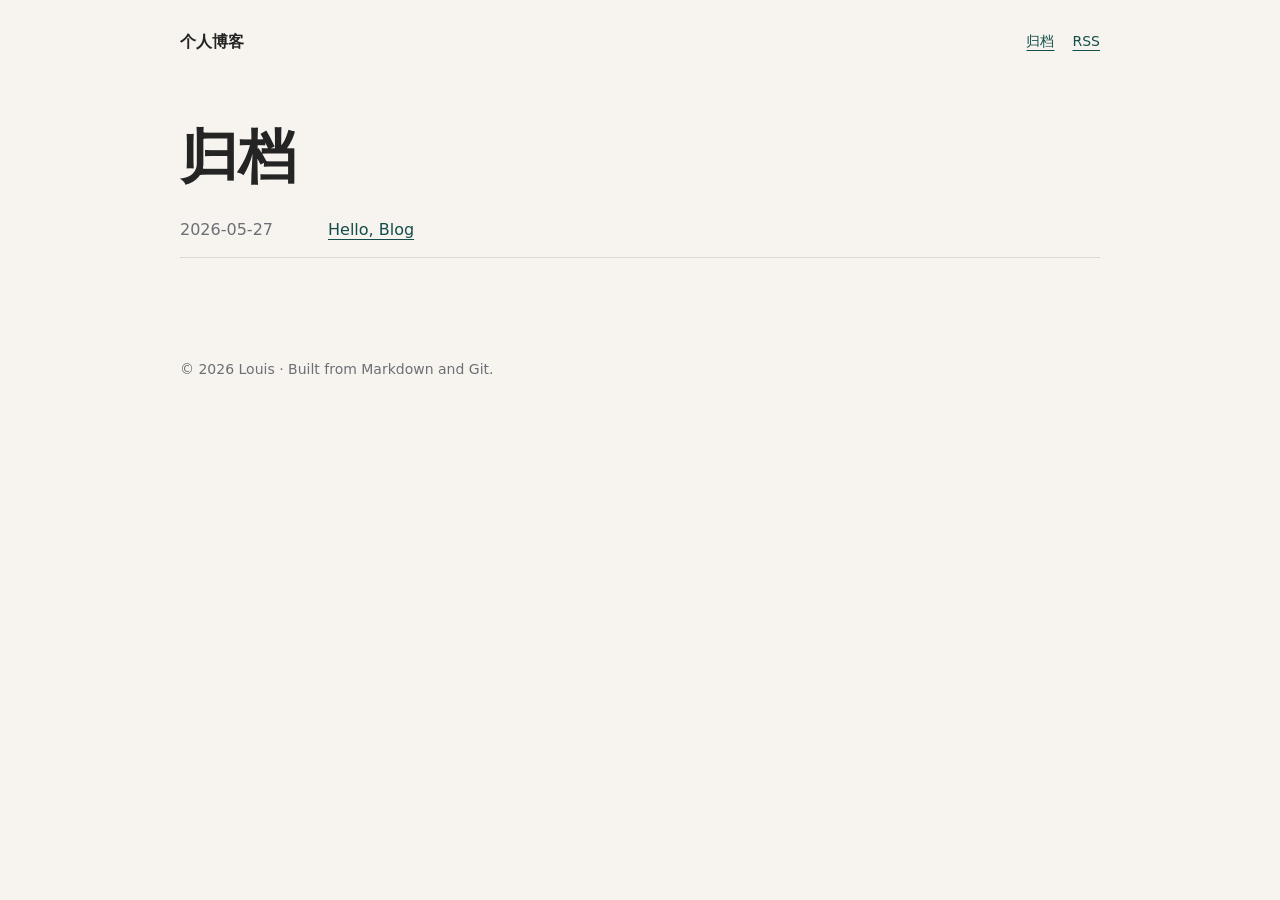
==== public/archive.html @ f1fb552b "Initial blog scaffold" ====
<!doctype html>
<html lang="zh-CN">
<head>
  <meta charset="utf-8">
  <meta name="viewport" content="width=device-width, initial-scale=1">
  <title>归档 - 个人博客</title>
  <meta name="description" content="文章归档">
  <link rel="stylesheet" href="./assets/style.css">
</head>
<body>
  <header class="site-header">
    <a class="brand" href="./index.html">个人博客</a>
    <nav>
      <a href="./archive.html">归档</a>
      <a href="./feed.xml">RSS</a>
    </nav>
  </header>
  <main><section class="page">
  <h1>归档</h1>
  <ul class="archive"><li>
  <time>2026-05-27</time>
  <a href="posts/2026-05-27-hello.html">Hello, Blog</a>
</li></ul>
</section></main>
  <footer class="site-footer">© 2026 Louis · Built from Markdown and Git.</footer>
</body>
</html>
---- public/assets/style.css ----
:root {
  color-scheme: light;
  --bg: #f7f4ef;
  --panel: #fffdf9;
  --text: #242424;
  --muted: #6c6f75;
  --line: #ded8cf;
  --accent: #0f766e;
  --accent-strong: #134e4a;
  --code: #edf5f3;
}

* {
  box-sizing: border-box;
}

body {
  margin: 0;
  background: var(--bg);
  color: var(--text);
  font-family: ui-sans-serif, system-ui, -apple-system, BlinkMacSystemFont, "Segoe UI", sans-serif;
  line-height: 1.7;
}

a {
  color: var(--accent-strong);
  text-decoration-thickness: 1px;
  text-underline-offset: 4px;
}

.site-header,
.site-footer,
main {
  width: min(920px, calc(100% - 32px));
  margin: 0 auto;
}

.site-header {
  display: flex;
  align-items: center;
  justify-content: space-between;
  padding: 28px 0;
}

.brand {
  color: var(--text);
  font-weight: 800;
  text-decoration: none;
}

nav {
  display: flex;
  gap: 18px;
  font-size: 14px;
}

.hero {
  padding: 72px 0 52px;
  border-top: 1px solid var(--line);
  border-bottom: 1px solid var(--line);
}

.eyebrow,
.meta {
  color: var(--muted);
  font-size: 14px;
}

h1 {
  max-width: 760px;
  margin: 8px 0 14px;
  font-size: clamp(38px, 7vw, 76px);
  line-height: 1.05;
  letter-spacing: 0;
}

h2 {
  margin: 8px 0;
  font-size: 26px;
  line-height: 1.25;
}

.hero p {
  max-width: 620px;
  font-size: 18px;
}

.post-list {
  display: grid;
  gap: 16px;
  padding: 36px 0 20px;
}

.post-card {
  padding: 22px 0;
  border-bottom: 1px solid var(--line);
}

.post-card p {
  max-width: 680px;
  margin: 8px 0 0;
  color: var(--muted);
}

.post,
.page {
  padding: 36px 0 64px;
}

.post h1,
.page h1 {
  font-size: clamp(34px, 6vw, 58px);
}

.back-link {
  display: inline-block;
  margin-bottom: 24px;
  font-size: 14px;
}

.tags {
  display: flex;
  flex-wrap: wrap;
  gap: 8px;
  margin: 16px 0 34px;
}

.tags span {
  border: 1px solid var(--line);
  border-radius: 999px;
  color: var(--muted);
  font-size: 13px;
  padding: 3px 10px;
}

.content {
  max-width: 720px;
  font-size: 18px;
}

.content h2,
.content h3,
.content h4 {
  margin-top: 36px;
}

code {
  background: var(--code);
  border-radius: 6px;
  padding: 2px 5px;
  font-size: 0.92em;
}

pre {
  overflow: auto;
  background: #17211f;
  border-radius: 8px;
  color: #eef8f5;
  padding: 18px;
}

pre code {
  background: transparent;
  padding: 0;
}

.archive {
  list-style: none;
  margin: 0;
  padding: 0;
}

.archive li {
  display: grid;
  grid-template-columns: 128px 1fr;
  gap: 20px;
  padding: 14px 0;
  border-bottom: 1px solid var(--line);
}

.archive time,
.site-footer {
  color: var(--muted);
}

.site-footer {
  padding: 36px 0;
  font-size: 14px;
}

@media (max-width: 620px) {
  .site-header {
    align-items: flex-start;
    gap: 14px;
    flex-direction: column;
  }

  .hero {
    padding: 48px 0 38px;
  }

  .archive li {
    grid-template-columns: 1fr;
    gap: 4px;
  }
}
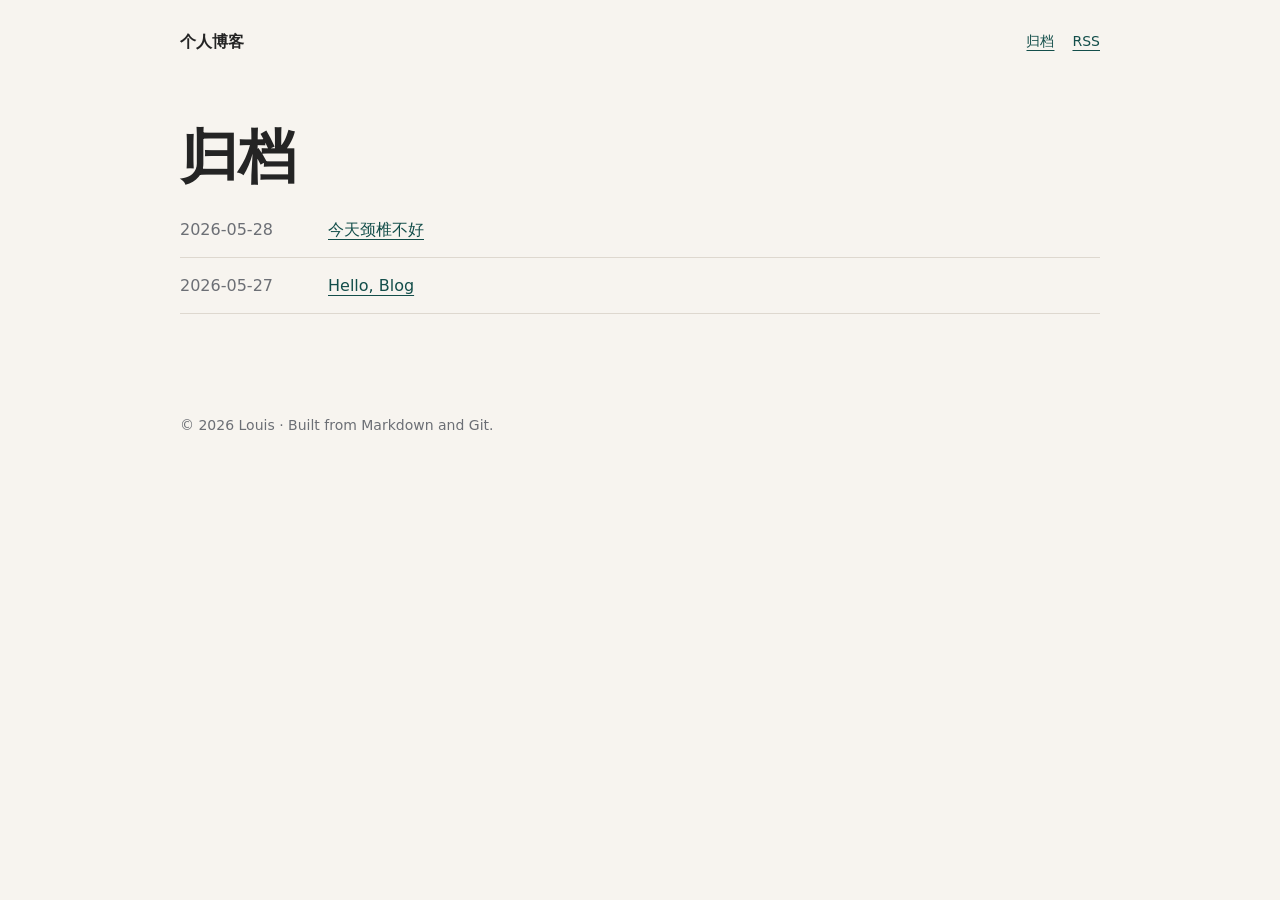
==== commit 97f7a70c: "Add neck discomfort journal entry" ====
--- a/public/archive.html
+++ b/public/archive.html
@@ -18,6 +18,10 @@
   <main><section class="page">
   <h1>归档</h1>
   <ul class="archive"><li>
+  <time>2026-05-28</time>
+  <a href="posts/2026-05-28-neck-and-numbness.html">今天颈椎不好</a>
+</li>
+<li>
   <time>2026-05-27</time>
   <a href="posts/2026-05-27-hello.html">Hello, Blog</a>
 </li></ul>
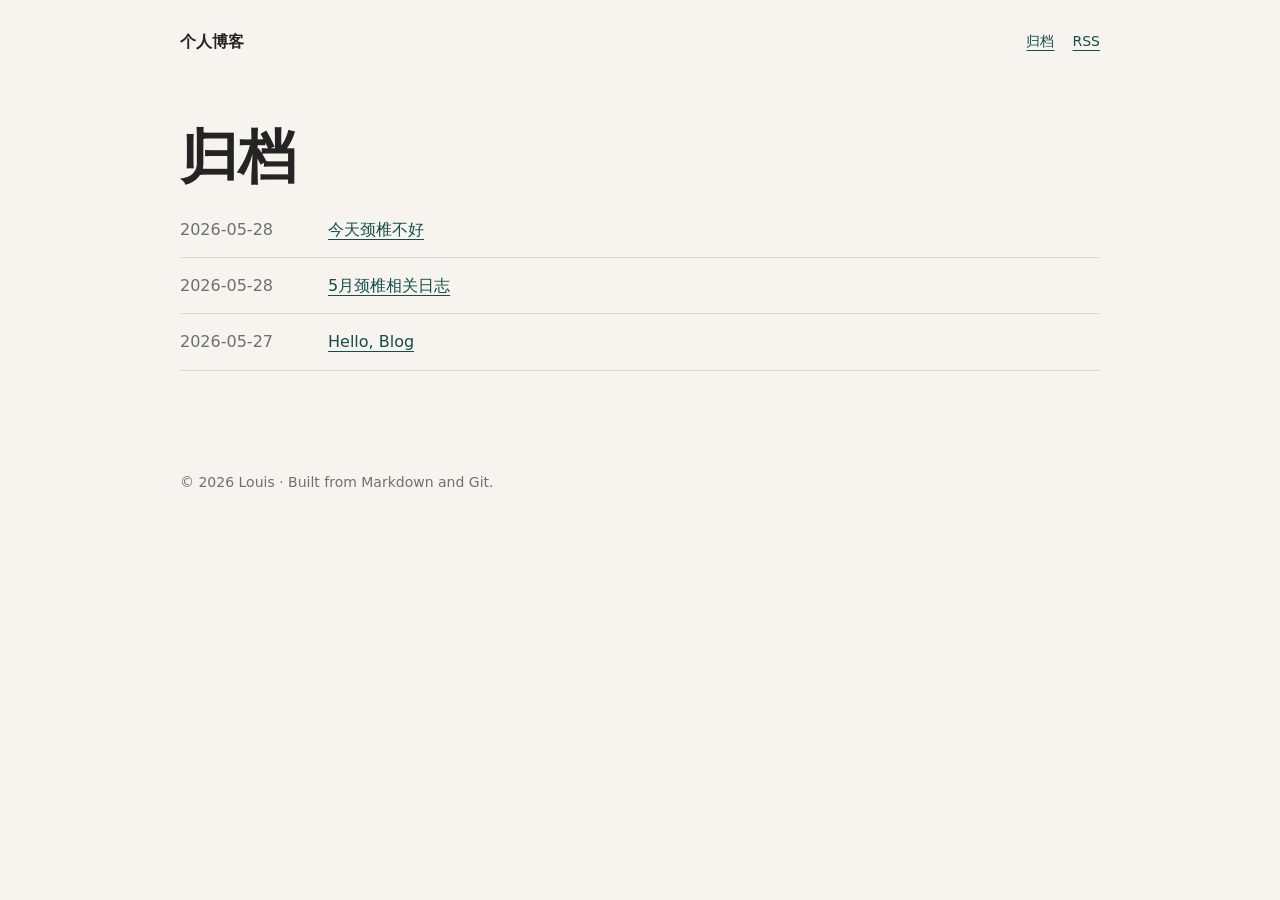
==== commit 26f28cd7: "Add May neck health log" ====
--- a/public/archive.html
+++ b/public/archive.html
@@ -22,6 +22,10 @@
   <a href="posts/2026-05-28-neck-and-numbness.html">今天颈椎不好</a>
 </li>
 <li>
+  <time>2026-05-28</time>
+  <a href="posts/2026-05-28-neck-log-may.html">5月颈椎相关日志</a>
+</li>
+<li>
   <time>2026-05-27</time>
   <a href="posts/2026-05-27-hello.html">Hello, Blog</a>
 </li></ul>
